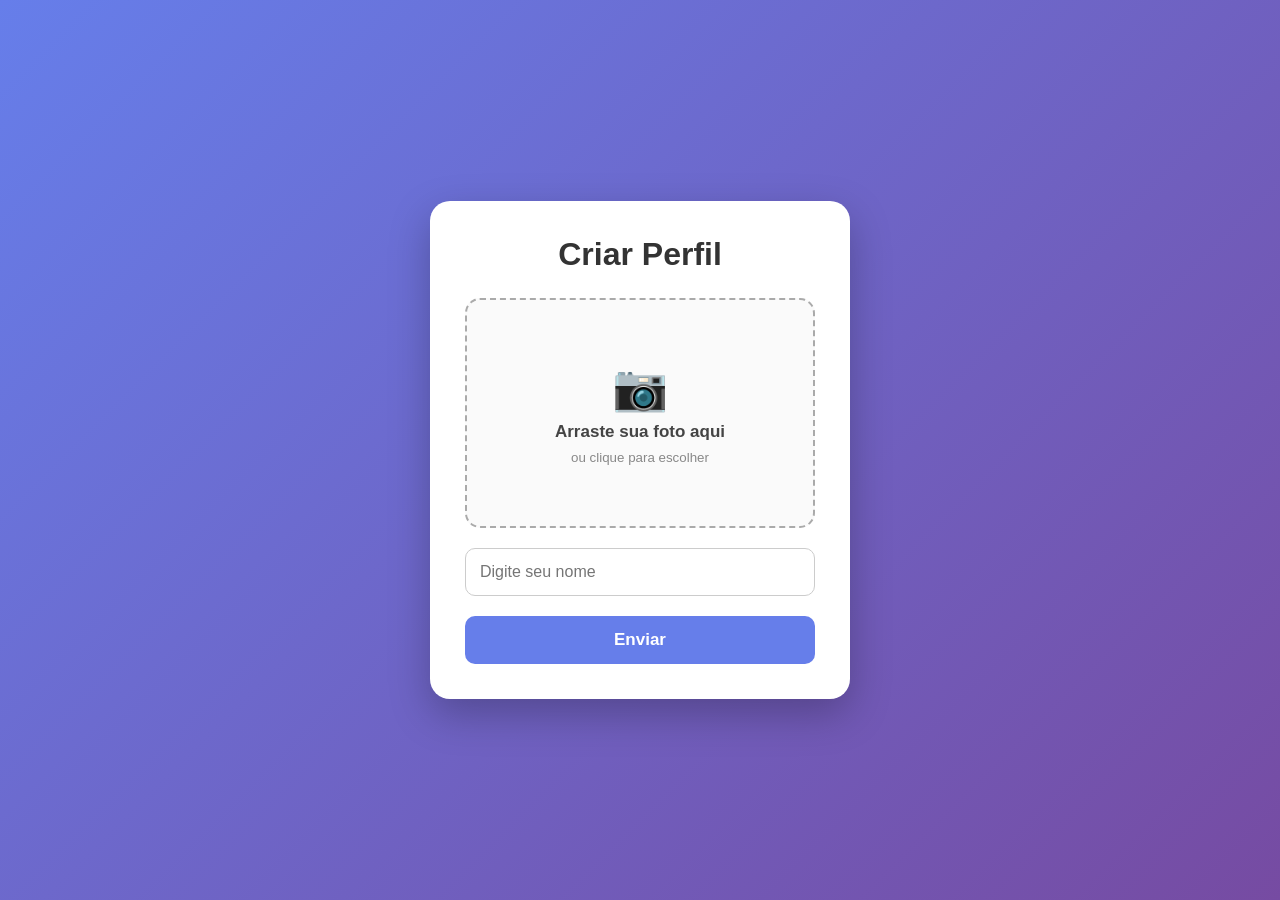
==== index.html @ ecb5df62 "rede social atualizada" ====
<!DOCTYPE html>
<html lang="pt-BR">

<head>
    <meta charset="UTF-8">
    <meta name="viewport" content="width=device-width, initial-scale=1.0">

    <title>Criar Perfil</title>

    <link rel="stylesheet" href="style.css">
</head>

<body>

    <div class="container" id="telaCriar">

        <h1>Criar Perfil</h1>

        <div class="imagem-area" id="dropArea">

            <input
                type="file"
                id="imagem"
                accept="image/*"
                hidden
            >

            <img
                id="preview"
                class="preview"
                alt="Preview da imagem"
            >

            <div id="uploadTexto">
                <span>📷</span>

                <strong>
                    Arraste sua foto aqui
                </strong>

                <small>
                    ou clique para escolher
                </small>
            </div>

        </div>

        <input
            type="text"
            id="nome"
            placeholder="Digite seu nome"
        >

        <button id="botaoEnviar">
            Enviar
        </button>

    </div>

    <script src="script.js"></script>

</body>

</html>
---- style.css ----
* {
    margin: 0;
    padding: 0;
    box-sizing: border-box;
}

body {
    min-height: 100vh;

    display: flex;
    justify-content: center;
    align-items: center;

    font-family: Arial, sans-serif;

    background: linear-gradient(
        135deg,
        #667eea,
        #764ba2
    );
}


/* CAIXA */

.container {
    width: 420px;

    padding: 35px;

    background: white;

    border-radius: 20px;

    box-shadow:
        0 15px 40px rgba(0, 0, 0, 0.25);

    text-align: center;
}

h1 {
    color: #333;

    margin-bottom: 25px;
}


/* ÁREA DA IMAGEM */

.imagem-area {
    width: 100%;
    height: 230px;

    border: 2px dashed #aaa;

    border-radius: 15px;

    display: flex;

    justify-content: center;
    align-items: center;

    position: relative;

    overflow: hidden;

    cursor: pointer;

    background: #fafafa;

    transition: 0.2s;

    margin-bottom: 20px;
}

.imagem-area:hover {
    border-color: #667eea;
}

.imagem-area.dragover {
    border-color: #667eea;

    background: #eef0ff;

    transform: scale(1.02);
}


/* TEXTO */

#uploadTexto {
    display: flex;

    flex-direction: column;

    align-items: center;

    gap: 8px;

    color: #666;
}

#uploadTexto span {
    font-size: 45px;
}

#uploadTexto strong {
    font-size: 17px;

    color: #444;
}

#uploadTexto small {
    color: #888;
}


/* PREVIEW */

.preview {
    width: 100%;
    height: 100%;

    object-fit: cover;

    display: none;
}


/* NOME */

input[type="text"] {
    width: 100%;

    padding: 14px;

    border: 1px solid #ccc;

    border-radius: 10px;

    outline: none;

    font-size: 16px;

    margin-bottom: 20px;
}

input[type="text"]:focus {
    border-color: #667eea;
}


/* BOTÕES */

button {
    width: 100%;

    padding: 14px;

    border: none;

    border-radius: 10px;

    background: #667eea;

    color: white;

    font-size: 17px;

    font-weight: bold;

    cursor: pointer;

    transition: 0.2s;
}

button:hover {
    background: #5568d8;

    transform: translateY(-2px);
}


/* PERFIL */

.perfil {
    display: block;
}

.foto-perfil {
    width: 300px;
    height: 300px;

    object-fit: cover;

    border-radius: 15px;

    margin-bottom: 20px;

    box-shadow:
        0 8px 25px rgba(0, 0, 0, 0.2);
}

#nomePerfil {
    color: #333;

    margin-bottom: 20px;
}


/* CURTIR */

#botaoCurtir {
    background: #ff4d6d;
}

#botaoCurtir:hover {
    background: #e63e5c;
}

.curtidas {
    margin-top: 15px;

    color: #555;

    font-size: 17px;
}
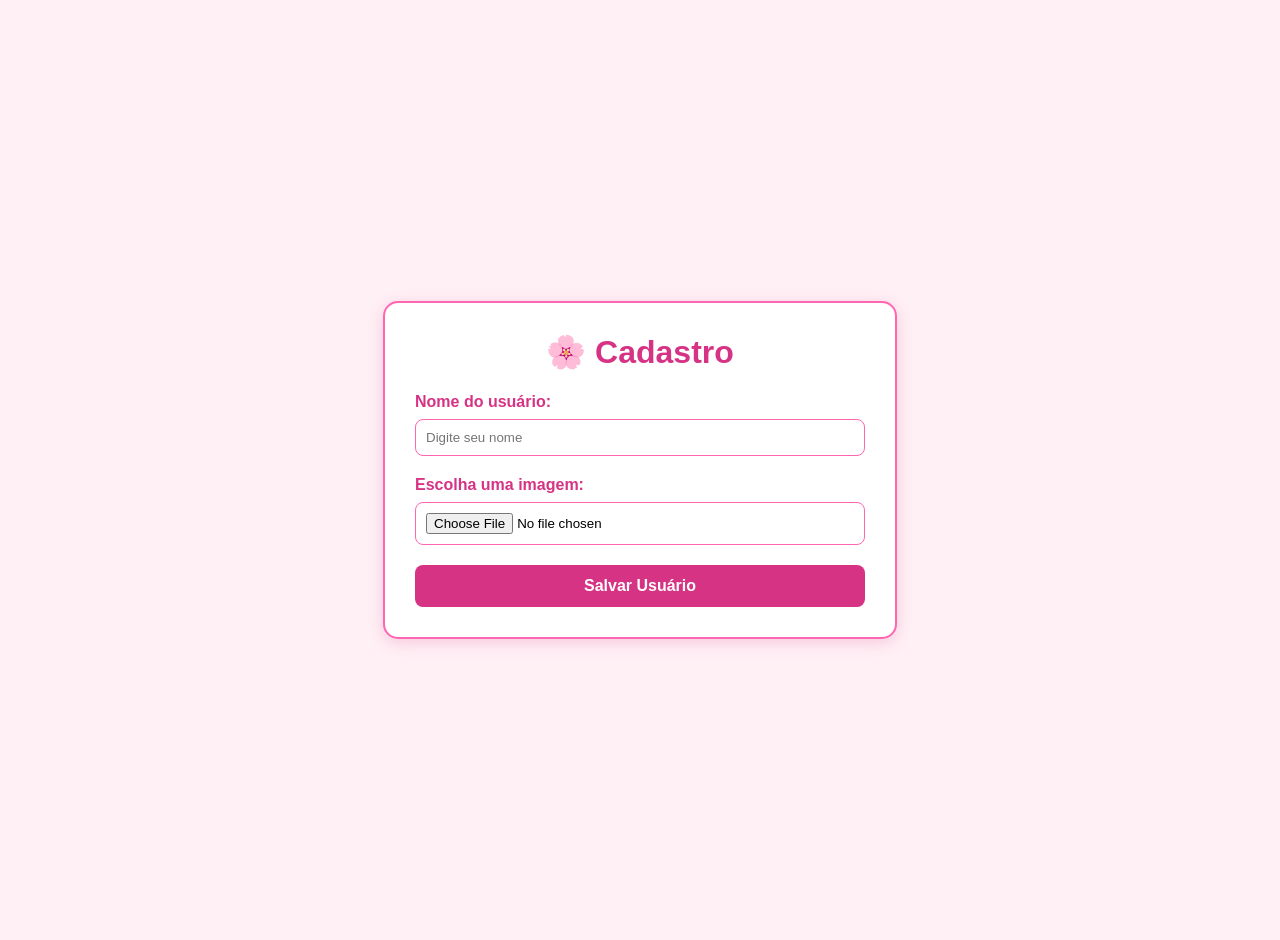
==== commit 40158d46: "atualizado" ====
--- a/index.html
+++ b/index.html
@@ -3,61 +3,148 @@
 
 <head>
     <meta charset="UTF-8">
+
     <meta name="viewport" content="width=device-width, initial-scale=1.0">
 
-    <title>Criar Perfil</title>
+    <title>Cadastro de Usuário</title>
 
-    <link rel="stylesheet" href="style.css">
+    <style>
+        body {
+            margin: 0;
+            padding: 20px;
+
+            min-height: 100vh;
+
+            display: flex;
+            justify-content: center;
+            align-items: center;
+
+            font-family: Arial, sans-serif;
+
+            background-color: #fff0f5;
+        }
+
+        .container {
+            width: 100%;
+            max-width: 450px;
+
+            padding: 30px;
+
+            background-color: white;
+
+            border: 2px solid #ff66b2;
+            border-radius: 15px;
+
+            box-shadow: 0 4px 15px rgba(214, 51, 132, 0.2);
+        }
+
+        h1 {
+            margin-top: 0;
+
+            text-align: center;
+
+            color: #d63384;
+        }
+
+        .campo {
+            margin-bottom: 20px;
+        }
+
+        label {
+            display: block;
+
+            margin-bottom: 8px;
+
+            color: #d63384;
+
+            font-weight: bold;
+        }
+
+        input[type="text"],
+        input[type="file"] {
+            width: 100%;
+
+            padding: 10px;
+
+            border: 1px solid #ff66b2;
+            border-radius: 8px;
+
+            box-sizing: border-box;
+        }
+
+        input[type="text"]:focus {
+            outline: none;
+
+            border-color: #d63384;
+
+            box-shadow: 0 0 5px rgba(214, 51, 132, 0.3);
+        }
+
+        button {
+            width: 100%;
+
+            padding: 12px;
+
+            border: none;
+            border-radius: 8px;
+
+            background-color: #d63384;
+
+            color: white;
+
+            font-size: 16px;
+            font-weight: bold;
+
+            cursor: pointer;
+        }
+
+        button:hover {
+            background-color: #b52269;
+        }
+    </style>
 </head>
 
 <body>
 
-    <div class="container" id="telaCriar">
+    <div class="container">
 
-        <h1>Criar Perfil</h1>
+        <h1>🌸 Cadastro</h1>
 
-        <div class="imagem-area" id="dropArea">
+        <div class="campo">
+
+            <label for="nome">
+                Nome do usuário:
+            </label>
+
+            <input
+                type="text"
+                id="nome"
+                placeholder="Digite seu nome"
+            >
+
+        </div>
+
+        <div class="campo">
+
+            <label for="meu-upload">
+                Escolha uma imagem:
+            </label>
 
             <input
                 type="file"
-                id="imagem"
+                id="meu-upload"
                 accept="image/*"
-                hidden
             >
-
-            <img
-                id="preview"
-                class="preview"
-                alt="Preview da imagem"
-            >
-
-            <div id="uploadTexto">
-                <span>📷</span>
-
-                <strong>
-                    Arraste sua foto aqui
-                </strong>
-
-                <small>
-                    ou clique para escolher
-                </small>
-            </div>
 
         </div>
 
-        <input
-            type="text"
-            id="nome"
-            placeholder="Digite seu nome"
-        >
-
-        <button id="botaoEnviar">
-            Enviar
+        <button id="btn">
+            Salvar Usuário
         </button>
 
     </div>
 
-    <script src="script.js"></script>
+    <script src="./script.js"></script>
 
 </body>
 
